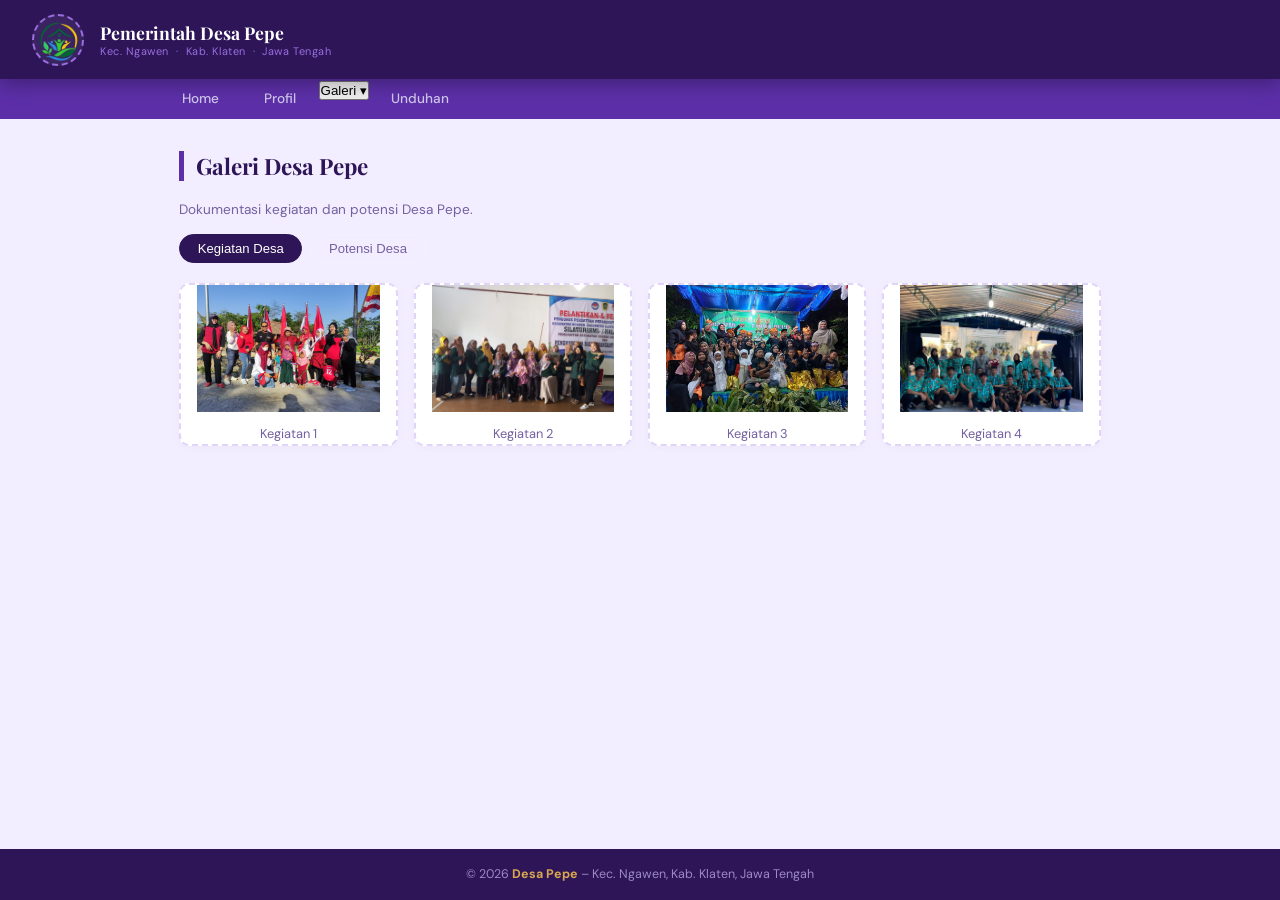
==== galeri.html @ d83a3ce6 "Enhance gallery page with dropdown and tab features Updated navigation and gallery functionality wit" ====
<!DOCTYPE html>
<html lang="id">
<head>
  <meta charset="UTF-8" />
  <meta name="viewport" content="width=device-width, initial-scale=1.0" />
  <title>Desa Pepe – Galeri</title>
  <link rel="stylesheet" href="style.css" />
  <style>
    nav li { position: relative; }

    /* Dropdown — toggle via JS, bukan pure hover */
    nav li .dropdown {
      display: none;
      position: absolute;
      top: 100%; left: 0;
      background: var(--dp);
      min-width: 180px;
      border-radius: 0 0 8px 8px;
      box-shadow: 0 8px 20px #0004;
      z-index: 200;
    }
    nav li.open .dropdown { display: block; }
    nav li .dropdown a {
      display: block;
      padding: 0.6rem 1.2rem;
      color: #cfc6ec;
      font-size: 0.82rem;
      border-bottom: 1px solid #ffffff10;
    }
    nav li .dropdown a:last-child { border-bottom: none; }
    nav li .dropdown a:hover { background: var(--mp); color: var(--gold); }

    /* Tab galeri */
    .gallery-tabs {
      display: flex;
      gap: 0.5rem;
      margin-bottom: 1.2rem;
    }
    .tab-btn {
      padding: 0.4rem 1.1rem;
      border-radius: 999px;
      border: 1px solid #ffffff20;
      background: transparent;
      color: var(--muted);
      font-size: 0.82rem;
      cursor: pointer;
      transition: background 0.2s, color 0.2s;
    }
    .tab-btn.active {
      background: var(--dp);
      color: #fff;
      border-color: var(--dp);
    }

    .section-panel { display: none; }
    .section-panel.active { display: block; }

    .gallery-item p {
      text-align: center;
      font-size: 0.8rem;
      color: var(--muted);
      padding: 0.4rem 0 0.2rem;
    }
  </style>
</head>
<body>

<header>
  <div class="logo-slot">
    <img src="aset/img/logo_desa_pepe png.png" alt="Logo Desa Pepe" class="logo">
  </div>
  <div class="header-text">
    <h1>Pemerintah Desa Pepe</h1>
    <p>Kec. Ngawen &nbsp;·&nbsp; Kab. Klaten &nbsp;·&nbsp; Jawa Tengah</p>
  </div>
</header>

<nav>
  <ul>
    <li><a href="index.html">Home</a></li>
    <li><a href="profil.html">Profil</a></li>
    <li id="nav-galeri">
      <!-- Pakai <button> agar bisa diklik, bukan hanya hover -->
      <button class="nav-toggle active" onclick="toggleNav('nav-galeri')">Galeri ▾</button>
      <div class="dropdown">
        <a href="galeri.html#kegiatan" onclick="switchTab('kegiatan')">Kegiatan Desa</a>
        <a href="galeri.html#potensi" onclick="switchTab('potensi')">Potensi Desa</a>
      </div>
    </li>
    <li><a href="unduhan.html">Unduhan</a></li>
  </ul>
</nav>

<main>
  <h2 class="sec-title">Galeri Desa Pepe</h2>
  <p style="font-size:0.85rem;color:var(--muted);margin-bottom:1rem;">
    Dokumentasi kegiatan dan potensi Desa Pepe.
  </p>

  <!-- Tab Switcher -->
  <div class="gallery-tabs">
    <button class="tab-btn active" id="btn-kegiatan" onclick="switchTab('kegiatan')">Kegiatan Desa</button>
    <button class="tab-btn" id="btn-potensi" onclick="switchTab('potensi')">Potensi Desa</button>
  </div>

  <!-- Panel Kegiatan -->
  <div class="section-panel active" id="panel-kegiatan">
    <div class="gallery-grid">
      <div class="gallery-item">
        <img src="aset/img/Kegiatan 1.jpeg" alt="Kegiatan 1">
        <p>Kegiatan 1</p>
      </div>
      <div class="gallery-item">
        <img src="aset/img/kegiatan 2.jpeg" alt="Kegiatan 2">
        <p>Kegiatan 2</p>
      </div>
      <div class="gallery-item">
        <img src="aset/img/kegiatan 3.jpeg" alt="Kegiatan 3">
        <p>Kegiatan 3</p>
      </div>
      <div class="gallery-item">
        <img src="aset/img/kegiatan 4.jpeg" alt="Kegiatan 4">
        <p>Kegiatan 4</p>
      </div>
    </div>
  </div>

  <!-- Panel Potensi -->
  <div class="section-panel" id="panel-potensi">
    <div class="gallery-grid">
      <div class="gallery-item">
        <img src="aset/img/potensi 1.jpg" alt="Potensi 1">
        <p>Potensi 1</p>
      </div>
      <div class="gallery-item">
        <img src="aset/img/potensi 2.jpeg" alt="Potensi 2">
        <p>Potensi 2</p>
      </div>
      <div class="gallery-item">
        <img src="aset/img/potensi 3.jpg" alt="Potensi 3">  <!-- tag ditutup dengan benar -->
        <p>Potensi 3</p>
      </div>
    </div>
  </div>
</main>

<footer>
  <p>&copy; <span id="year">2025</span> <strong>Desa Pepe</strong> – Kec. Ngawen, Kab. Klaten, Jawa Tengah</p>
</footer>

<div id="toast"></div>
<script src="main.js"></script>
<script>
  /* ── Dropdown nav toggle ── */
  function toggleNav(id) {
    const li = document.getElementById(id);
    const isOpen = li.classList.contains('open');
    // tutup semua dropdown dulu
    document.querySelectorAll('nav li.open').forEach(el => el.classList.remove('open'));
    if (!isOpen) li.classList.add('open');
  }

  // Tutup dropdown kalau klik di luar
  document.addEventListener('click', function(e) {
    if (!e.target.closest('nav li')) {
      document.querySelectorAll('nav li.open').forEach(el => el.classList.remove('open'));
    }
  });

  /* ── Tab switcher galeri ── */
  function switchTab(tab) {
    // Tutup dropdown setelah klik
    document.querySelectorAll('nav li.open').forEach(el => el.classList.remove('open'));

    ['kegiatan', 'potensi'].forEach(function(t) {
      document.getElementById('panel-' + t).classList.toggle('active', t === tab);
      document.getElementById('btn-' + t).classList.toggle('active', t === tab);
    });
  }

  // Baca hash URL saat halaman dibuka (#kegiatan atau #potensi)
  window.addEventListener('DOMContentLoaded', function() {
    const hash = window.location.hash.replace('#', '');
    if (hash === 'kegiatan' || hash === 'potensi') switchTab(hash);
  });
</script>
</body>
</html>
---- style.css ----
@import url('https://fonts.googleapis.com/css2?family=Playfair+Display:wght@600;700&family=DM+Sans:wght@300;400;500&display=swap');

:root {
  --dp: #2d1557;
  --mp: #5c2fa8;
  --lp: #9b6ee0;
  --pale: #f3eeff;
  --gold: #d9a84e;
  --white: #fff;
  --text: #1e1035;
  --muted: #7460a0;
  --border: #e0d4f7;
}

*, *::before, *::after { box-sizing: border-box; margin: 0; padding: 0; }
html { scroll-behavior: smooth; }

body {
  font-family: 'DM Sans', sans-serif;
  background: var(--pale);
  color: var(--text);
  min-height: 100vh;
  display: flex;
  flex-direction: column;
}

/* ── HEADER ── */
header {
  background: var(--dp);
  padding: 0.85rem 2rem;
  display: flex;
  align-items: center;
  gap: 1rem;
  box-shadow: 0 4px 20px #0005;
  position: sticky; top: 0; z-index: 100;
}

.logo-slot {
  width: 52px; height: 52px; flex-shrink: 0;
  border-radius: 50%;
  border: 2px dashed var(--lp);
  display: flex; align-items: center; justify-content: center;
  overflow: hidden;
  background: #ffffff10;
}
.logo-slot img  { width: 100%; height: 100%; object-fit: cover; border-radius: 50%; }
.logo-slot span { font-size: 0.5rem; color: var(--lp); text-align: center; line-height: 1.4; padding: 4px; }

.header-text h1 {
  font-family: 'Playfair Display', serif;
  color: var(--white);
  font-size: 1.1rem;
}
.header-text p {
  font-size: 0.68rem;
  color: var(--lp);
  letter-spacing: 0.05em;
}

/* ── NAV ── */
nav { background: var(--mp); }
nav ul { list-style: none; display: flex; max-width: 960px; margin: 0 auto; }
nav a {
  display: block;
  padding: 0.7rem 1.4rem;
  color: #cfc6ec;
  text-decoration: none;
  font-size: 0.85rem;
  font-weight: 500;
  transition: background .2s, color .2s;
}
nav a:hover, nav a.active {
  background: var(--dp);
  color: var(--gold);
}

/* ── MAIN ── */
main {
  max-width: 960px;
  margin: 2rem auto;
  padding: 0 1.2rem 3rem;
  flex: 1;
  width: 100%;
}

/* ── SECTION TITLE ── */
.sec-title {
  font-family: 'Playfair Display', serif;
  font-size: 1.4rem;
  color: var(--dp);
  border-left: 5px solid var(--mp);
  padding-left: 0.75rem;
  margin-bottom: 1.25rem;
}

/* ── HERO ── */
.hero {
  background: linear-gradient(135deg, var(--dp), var(--mp));
  border-radius: 16px;
  padding: 3rem 2rem;
  text-align: center;
  color: var(--white);
  margin-bottom: 2rem;
  position: relative;
  overflow: hidden;
}
.hero::before {
  content: '';
  position: absolute; inset: 0;
  background: repeating-linear-gradient(45deg, transparent, transparent 40px, #ffffff07 40px, #ffffff07 41px);
}
.hero .badge {
  display: inline-block;
  background: #ffffff18;
  border: 1px solid #ffffff28;
  border-radius: 20px;
  padding: .2rem .9rem;
  font-size: .72rem;
  letter-spacing: .08em;
  color: #d5caf0;
  margin-bottom: .8rem;
}
.hero h2 { font-family: 'Playfair Display', serif; font-size: 2rem; margin-bottom: .5rem; position: relative; }
.hero p  { font-size: .9rem; color: #d5caf0; max-width: 460px; margin: 0 auto; position: relative; }

/* ── CARDS ── */
.cards { display: grid; grid-template-columns: repeat(auto-fit, minmax(200px, 1fr)); gap: 1.1rem; }
.card {
  background: var(--white);
  border-radius: 12px;
  padding: 1.4rem 1.2rem;
  box-shadow: 0 2px 14px #5c2fa810;
  border-top: 4px solid var(--mp);
  transition: transform .2s, box-shadow .2s;
}
.card:hover { transform: translateY(-4px); box-shadow: 0 8px 28px #5c2fa825; }
.card .ico { font-size: 1.8rem; margin-bottom: .5rem; }
.card h3   { font-size: .95rem; color: var(--dp); margin-bottom: .3rem; }
.card p    { font-size: .82rem; color: var(--muted); line-height: 1.6; }

/* ── INFO TABLE ── */
.info-table {
  width: 100%;
  border-collapse: collapse;
  background: var(--white);
  border-radius: 12px;
  overflow: hidden;
  box-shadow: 0 2px 14px #5c2fa810;
  margin-bottom: 1.8rem;
}
.info-table td { padding: .75rem 1rem; font-size: .87rem; border-bottom: 1px solid var(--border); }
.info-table td:first-child { font-weight: 500; color: var(--mp); width: 38%; }
.info-table tr:last-child td { border-bottom: none; }
.info-table tr:hover td { background: #faf7ff; }

/* ── GALLERY ── */
.gallery-grid {
  display: grid;
  grid-template-columns: repeat(auto-fill, minmax(190px, 1fr));
  gap: 1rem;
}
.gallery-item {
  background: var(--white);
  border-radius: 10px;
  overflow: hidden;
  aspect-ratio: 4/3;
  display: flex; align-items: center; justify-content: center;
  flex-direction: column; gap: .4rem;
  color: var(--muted);
  font-size: .78rem;
  text-align: center;
  padding: 1rem;
  border: 2px dashed var(--border);
  box-shadow: 0 2px 10px #5c2fa80a;
  transition: border-color .2s;
}
.gallery-item:hover { border-color: var(--lp); }
.gallery-item img   { width: 100%; height: 100%; object-fit: cover; }
.gallery-item .gi-ico { font-size: 2rem; }

/* ── DOWNLOAD CARD ── */
.dl-card {
  background: var(--white);
  border-radius: 12px;
  padding: 1.4rem 1.5rem;
  display: flex;
  align-items: center;
  gap: 1.3rem;
  box-shadow: 0 2px 14px #5c2fa810;
  border-left: 5px solid var(--mp);
  margin-bottom: 1rem;
  transition: box-shadow .2s;
}
.dl-card:hover { box-shadow: 0 6px 24px #5c2fa820; }
.dl-card .dl-ico { font-size: 2.5rem; flex-shrink: 0; }
.dl-card h3 { font-size: .98rem; color: var(--dp); }
.dl-card p  { font-size: .8rem; color: var(--muted); margin: .2rem 0 .75rem; }

.btn-dl {
  display: inline-flex;
  align-items: center;
  gap: .4rem;
  background: var(--mp);
  color: var(--white);
  padding: .5rem 1.1rem;
  border-radius: 8px;
  font-size: .84rem;
  font-weight: 500;
  text-decoration: none;
  transition: background .2s, transform .15s, box-shadow .15s;
}
.btn-dl:hover {
  background: var(--dp);
  transform: translateY(-2px);
  box-shadow: 0 6px 18px #2d155750;
}

/* ── TOAST ── */
#toast {
  position: fixed; bottom: 1.4rem; right: 1.4rem;
  background: var(--dp); color: var(--white);
  padding: .75rem 1.2rem;
  border-radius: 10px;
  font-size: .84rem;
  box-shadow: 0 6px 22px #0004;
  opacity: 0; transform: translateY(16px);
  transition: opacity .4s, transform .4s;
  z-index: 999;
  pointer-events: none;
  max-width: 260px;
  border-left: 3px solid var(--gold);
}
#toast.show { opacity: 1; transform: translateY(0); }

/* ── FOOTER ── */
footer {
  background: var(--dp);
  color: #9d89c4;
  text-align: center;
  padding: 1.1rem;
  font-size: .78rem;
}
footer strong { color: var(--gold); }

/* ── RESPONSIVE ── */
@media (max-width: 600px) {
  header  { padding: .65rem 1rem; }
  .hero h2 { font-size: 1.45rem; }
  nav a   { padding: .65rem .9rem; font-size: .78rem; }
  main    { margin: 1rem auto; }
  .dl-card { flex-direction: column; text-align: center; }
}

/* ── LIGHTBOX (Galeri) ── */
#lightbox {
  display: none;
  position: fixed; inset: 0; z-index: 1000;
  background: #000000cc;
  align-items: center; justify-content: center;
}
#lightbox.open { display: flex; }
#lightbox img  { max-width: 90vw; max-height: 85vh; border-radius: 10px; box-shadow: 0 8px 40px #000a; }
#lb-close {
  position: fixed; top: 1.2rem; right: 1.5rem;
  color: #fff; font-size: 1.8rem; cursor: pointer;
  line-height: 1; user-select: none;
  transition: color .2s;
}
#lb-close:hover { color: var(--gold); }

/* ── PAGE FADE (diatur lewat JS) ── */
body { opacity: 0; }
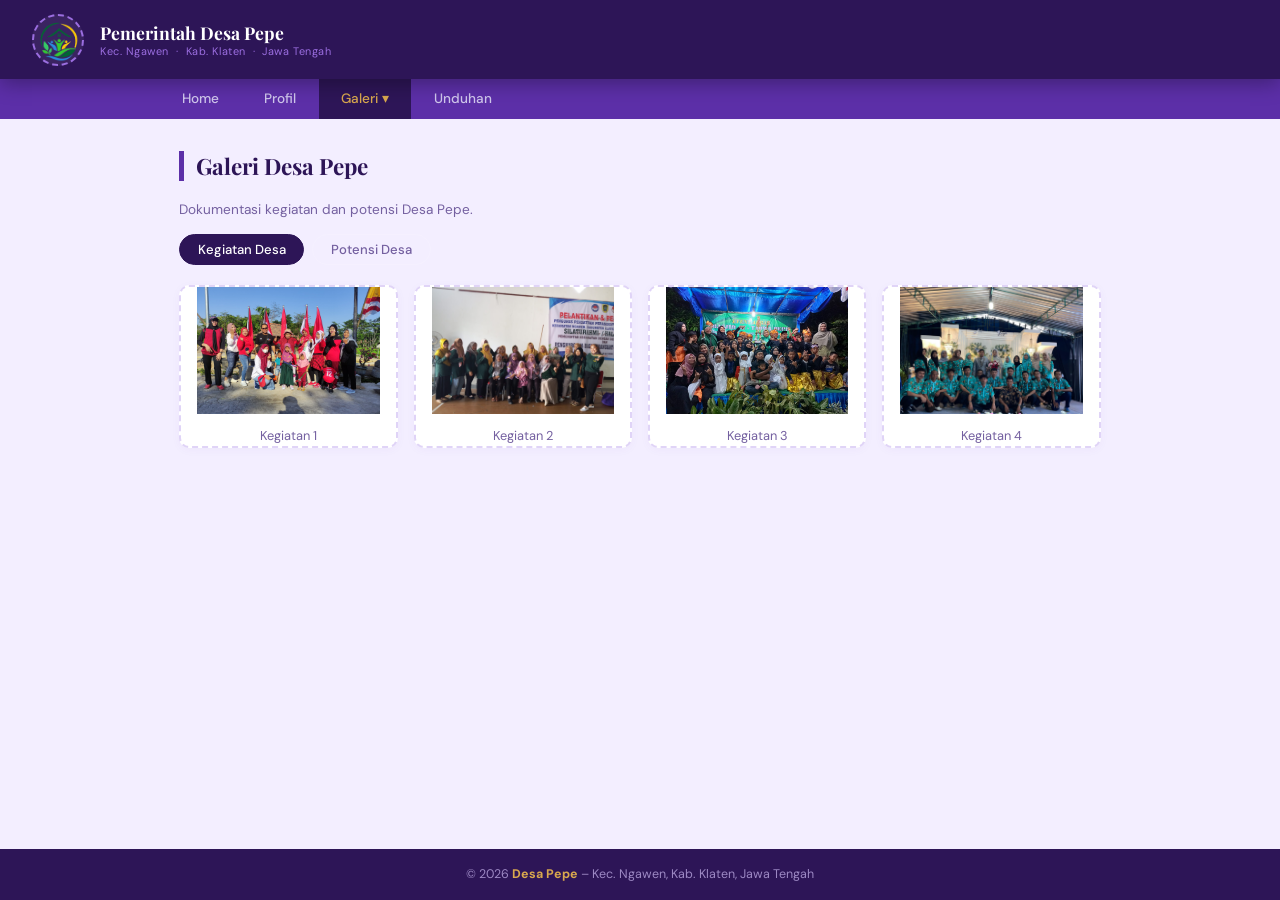
==== commit 019f001d: "Update galeri.html" ====
--- a/galeri.html
+++ b/galeri.html
@@ -107,19 +107,19 @@
   <div class="section-panel active" id="panel-kegiatan">
     <div class="gallery-grid">
       <div class="gallery-item">
-        <img src="aset/img/Kegiatan 1.jpeg" alt="Kegiatan 1">
+        <img src="aset/img/Kegiatan 1.jpeg" alt="Kegiatan-1">
         <p>Kegiatan 1</p>
       </div>
       <div class="gallery-item">
-        <img src="aset/img/kegiatan 2.jpeg" alt="Kegiatan 2">
+        <img src="aset/img/kegiatan 2.jpeg" alt="Kegiatan-2">
         <p>Kegiatan 2</p>
       </div>
       <div class="gallery-item">
-        <img src="aset/img/kegiatan 3.jpeg" alt="Kegiatan 3">
+        <img src="aset/img/kegiatan 3.jpeg" alt="Kegiatan-3">
         <p>Kegiatan 3</p>
       </div>
       <div class="gallery-item">
-        <img src="aset/img/kegiatan 4.jpeg" alt="Kegiatan 4">
+        <img src="aset/img/kegiatan 4.jpeg" alt="Kegiatan-4">
         <p>Kegiatan 4</p>
       </div>
     </div>
@@ -129,15 +129,15 @@
   <div class="section-panel" id="panel-potensi">
     <div class="gallery-grid">
       <div class="gallery-item">
-        <img src="aset/img/potensi 1.jpg" alt="Potensi 1">
+        <img src="aset/img/potensi 1.jpg" alt="Potensi-1">
         <p>Potensi 1</p>
       </div>
       <div class="gallery-item">
-        <img src="aset/img/potensi 2.jpeg" alt="Potensi 2">
+        <img src="aset/img/potensi 2.jpeg" alt="Potensi-2">
         <p>Potensi 2</p>
       </div>
       <div class="gallery-item">
-        <img src="aset/img/potensi 3.jpg" alt="Potensi 3">  <!-- tag ditutup dengan benar -->
+        <img src="aset/img/potensi 3.jpg" alt="Potensi-3">  <!-- tag ditutup dengan benar -->
         <p>Potensi 3</p>
       </div>
     </div>
--- a/style.css
+++ b/style.css
@@ -60,19 +60,55 @@
 /* ── NAV ── */
 nav { background: var(--mp); }
 nav ul { list-style: none; display: flex; max-width: 960px; margin: 0 auto; }
-nav a {
+
+nav a,
+nav .nav-toggle {
   display: block;
   padding: 0.7rem 1.4rem;
   color: #cfc6ec;
   text-decoration: none;
   font-size: 0.85rem;
   font-weight: 500;
+  font-family: 'DM Sans', sans-serif;
   transition: background .2s, color .2s;
-}
-nav a:hover, nav a.active {
+  /* Reset style bawaan browser untuk <button> */
+  background: none;
+  border: none;
+  cursor: pointer;
+  line-height: normal;
+  -webkit-appearance: none;
+  appearance: none;
+}
+nav a:hover, nav a.active,
+nav .nav-toggle:hover, nav .nav-toggle.active {
   background: var(--dp);
   color: var(--gold);
 }
+nav .nav-toggle:focus { outline: none; }
+
+/* ── DROPDOWN NAV ── */
+nav li { position: relative; }
+nav li .dropdown {
+  display: none;
+  position: absolute;
+  top: 100%; left: 0;
+  background: var(--dp);
+  min-width: 180px;
+  border-radius: 0 0 8px 8px;
+  box-shadow: 0 8px 20px #0004;
+  z-index: 200;
+}
+nav li.open .dropdown { display: block; }
+nav li .dropdown a {
+  display: block;
+  padding: 0.6rem 1.2rem;
+  color: #cfc6ec;
+  font-size: 0.82rem;
+  border-bottom: 1px solid #ffffff10;
+  background: none;
+}
+nav li .dropdown a:last-child { border-bottom: none; }
+nav li .dropdown a:hover { background: var(--mp); color: var(--gold); }
 
 /* ── MAIN ── */
 main {
@@ -177,6 +213,39 @@
 .gallery-item:hover { border-color: var(--lp); }
 .gallery-item img   { width: 100%; height: 100%; object-fit: cover; }
 .gallery-item .gi-ico { font-size: 2rem; }
+.gallery-item p {
+  text-align: center;
+  font-size: 0.8rem;
+  color: var(--muted);
+  padding: 0.4rem 0 0.2rem;
+}
+
+/* ── TAB GALERI ── */
+.gallery-tabs {
+  display: flex;
+  gap: 0.5rem;
+  margin-bottom: 1.2rem;
+}
+.tab-btn {
+  padding: 0.4rem 1.1rem;
+  border-radius: 999px;
+  border: 1px solid var(--border);
+  background: transparent;
+  color: var(--muted);
+  font-family: 'DM Sans', sans-serif;
+  font-size: 0.82rem;
+  font-weight: 500;
+  cursor: pointer;
+  transition: background .2s, color .2s, border-color .2s;
+}
+.tab-btn:hover { border-color: var(--lp); color: var(--mp); }
+.tab-btn.active {
+  background: var(--mp);
+  color: var(--white);
+  border-color: var(--mp);
+}
+.section-panel { display: none; }
+.section-panel.active { display: block; }
 
 /* ── DOWNLOAD CARD ── */
 .dl-card {
@@ -246,7 +315,7 @@
 @media (max-width: 600px) {
   header  { padding: .65rem 1rem; }
   .hero h2 { font-size: 1.45rem; }
-  nav a   { padding: .65rem .9rem; font-size: .78rem; }
+  nav a, nav .nav-toggle { padding: .65rem .9rem; font-size: .78rem; }
   main    { margin: 1rem auto; }
   .dl-card { flex-direction: column; text-align: center; }
 }
@@ -268,5 +337,5 @@
 }
 #lb-close:hover { color: var(--gold); }
 
-/* ── PAGE FADE (diatur lewat JS) ── */
-body { opacity: 0; }+/* ── PAGE FADE ── */
+body { opacity: 0; }
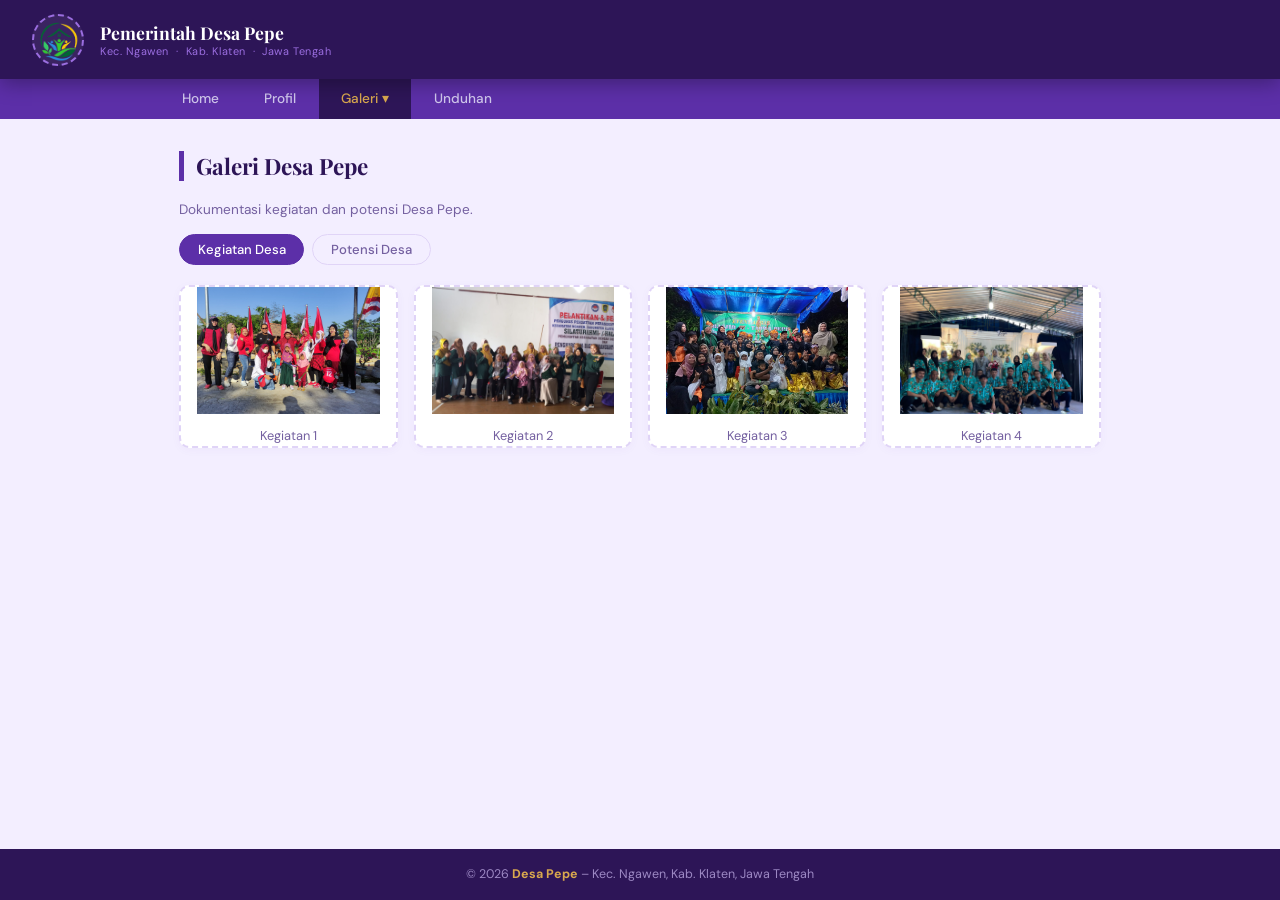
==== commit e7ce6c81: "Update galeri.html" ====
--- a/galeri.html
+++ b/galeri.html
@@ -5,63 +5,6 @@
   <meta name="viewport" content="width=device-width, initial-scale=1.0" />
   <title>Desa Pepe – Galeri</title>
   <link rel="stylesheet" href="style.css" />
-  <style>
-    nav li { position: relative; }
-
-    /* Dropdown — toggle via JS, bukan pure hover */
-    nav li .dropdown {
-      display: none;
-      position: absolute;
-      top: 100%; left: 0;
-      background: var(--dp);
-      min-width: 180px;
-      border-radius: 0 0 8px 8px;
-      box-shadow: 0 8px 20px #0004;
-      z-index: 200;
-    }
-    nav li.open .dropdown { display: block; }
-    nav li .dropdown a {
-      display: block;
-      padding: 0.6rem 1.2rem;
-      color: #cfc6ec;
-      font-size: 0.82rem;
-      border-bottom: 1px solid #ffffff10;
-    }
-    nav li .dropdown a:last-child { border-bottom: none; }
-    nav li .dropdown a:hover { background: var(--mp); color: var(--gold); }
-
-    /* Tab galeri */
-    .gallery-tabs {
-      display: flex;
-      gap: 0.5rem;
-      margin-bottom: 1.2rem;
-    }
-    .tab-btn {
-      padding: 0.4rem 1.1rem;
-      border-radius: 999px;
-      border: 1px solid #ffffff20;
-      background: transparent;
-      color: var(--muted);
-      font-size: 0.82rem;
-      cursor: pointer;
-      transition: background 0.2s, color 0.2s;
-    }
-    .tab-btn.active {
-      background: var(--dp);
-      color: #fff;
-      border-color: var(--dp);
-    }
-
-    .section-panel { display: none; }
-    .section-panel.active { display: block; }
-
-    .gallery-item p {
-      text-align: center;
-      font-size: 0.8rem;
-      color: var(--muted);
-      padding: 0.4rem 0 0.2rem;
-    }
-  </style>
 </head>
 <body>
 
@@ -80,11 +23,10 @@
     <li><a href="index.html">Home</a></li>
     <li><a href="profil.html">Profil</a></li>
     <li id="nav-galeri">
-      <!-- Pakai <button> agar bisa diklik, bukan hanya hover -->
-      <button class="nav-toggle active" onclick="toggleNav('nav-galeri')">Galeri ▾</button>
+      <a href="#" class="active" onclick="toggleNav('nav-galeri'); return false;">Galeri ▾</a>
       <div class="dropdown">
-        <a href="galeri.html#kegiatan" onclick="switchTab('kegiatan')">Kegiatan Desa</a>
-        <a href="galeri.html#potensi" onclick="switchTab('potensi')">Potensi Desa</a>
+        <a href="#" onclick="switchTab('kegiatan'); return false;">Kegiatan Desa</a>
+        <a href="#" onclick="switchTab('potensi'); return false;">Potensi Desa</a>
       </div>
     </li>
     <li><a href="unduhan.html">Unduhan</a></li>
@@ -97,7 +39,6 @@
     Dokumentasi kegiatan dan potensi Desa Pepe.
   </p>
 
-  <!-- Tab Switcher -->
   <div class="gallery-tabs">
     <button class="tab-btn active" id="btn-kegiatan" onclick="switchTab('kegiatan')">Kegiatan Desa</button>
     <button class="tab-btn" id="btn-potensi" onclick="switchTab('potensi')">Potensi Desa</button>
@@ -107,19 +48,19 @@
   <div class="section-panel active" id="panel-kegiatan">
     <div class="gallery-grid">
       <div class="gallery-item">
-        <img src="aset/img/Kegiatan 1.jpeg" alt="Kegiatan-1">
+        <img src="aset/img/Kegiatan%201.jpeg" alt="Kegiatan 1">
         <p>Kegiatan 1</p>
       </div>
       <div class="gallery-item">
-        <img src="aset/img/kegiatan 2.jpeg" alt="Kegiatan-2">
+        <img src="aset/img/kegiatan%202.jpeg" alt="Kegiatan 2">
         <p>Kegiatan 2</p>
       </div>
       <div class="gallery-item">
-        <img src="aset/img/kegiatan 3.jpeg" alt="Kegiatan-3">
+        <img src="aset/img/kegiatan%203.jpeg" alt="Kegiatan 3">
         <p>Kegiatan 3</p>
       </div>
       <div class="gallery-item">
-        <img src="aset/img/kegiatan 4.jpeg" alt="Kegiatan-4">
+        <img src="aset/img/kegiatan%204.jpeg" alt="Kegiatan 4">
         <p>Kegiatan 4</p>
       </div>
     </div>
@@ -129,15 +70,15 @@
   <div class="section-panel" id="panel-potensi">
     <div class="gallery-grid">
       <div class="gallery-item">
-        <img src="aset/img/potensi 1.jpg" alt="Potensi-1">
+        <img src="aset/img/potensi%201.jpg" alt="Potensi 1">
         <p>Potensi 1</p>
       </div>
       <div class="gallery-item">
-        <img src="aset/img/potensi 2.jpeg" alt="Potensi-2">
+        <img src="aset/img/potensi%202.jpeg" alt="Potensi 2">
         <p>Potensi 2</p>
       </div>
       <div class="gallery-item">
-        <img src="aset/img/potensi 3.jpg" alt="Potensi-3">  <!-- tag ditutup dengan benar -->
+        <img src="aset/img/potensi%203.jpg" alt="Potensi 3">
         <p>Potensi 3</p>
       </div>
     </div>
@@ -151,34 +92,27 @@
 <div id="toast"></div>
 <script src="main.js"></script>
 <script>
-  /* ── Dropdown nav toggle ── */
   function toggleNav(id) {
     const li = document.getElementById(id);
     const isOpen = li.classList.contains('open');
-    // tutup semua dropdown dulu
     document.querySelectorAll('nav li.open').forEach(el => el.classList.remove('open'));
     if (!isOpen) li.classList.add('open');
   }
 
-  // Tutup dropdown kalau klik di luar
   document.addEventListener('click', function(e) {
     if (!e.target.closest('nav li')) {
       document.querySelectorAll('nav li.open').forEach(el => el.classList.remove('open'));
     }
   });
 
-  /* ── Tab switcher galeri ── */
   function switchTab(tab) {
-    // Tutup dropdown setelah klik
     document.querySelectorAll('nav li.open').forEach(el => el.classList.remove('open'));
-
     ['kegiatan', 'potensi'].forEach(function(t) {
       document.getElementById('panel-' + t).classList.toggle('active', t === tab);
       document.getElementById('btn-' + t).classList.toggle('active', t === tab);
     });
   }
 
-  // Baca hash URL saat halaman dibuka (#kegiatan atau #potensi)
   window.addEventListener('DOMContentLoaded', function() {
     const hash = window.location.hash.replace('#', '');
     if (hash === 'kegiatan' || hash === 'potensi') switchTab(hash);
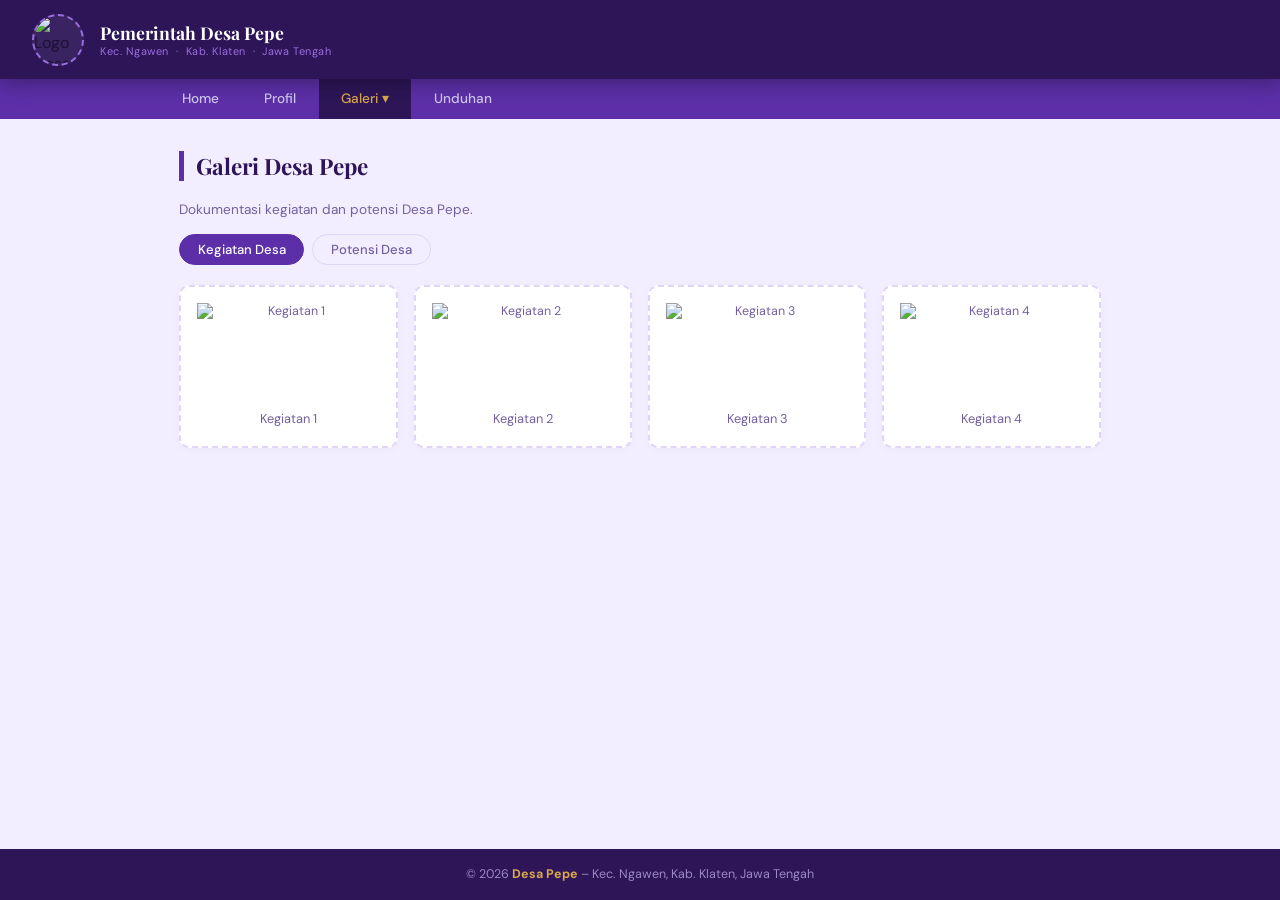
==== commit 255e2791: "Update galeri.html" ====
--- a/galeri.html
+++ b/galeri.html
@@ -10,7 +10,7 @@
 
 <header>
   <div class="logo-slot">
-    <img src="aset/img/logo_desa_pepe png.png" alt="Logo Desa Pepe" class="logo">
+    <img src="aset/img/logo_desa_pepe pn..." alt="Logo Desa Pepe" class="logo">
   </div>
   <div class="header-text">
     <h1>Pemerintah Desa Pepe</h1>
@@ -48,19 +48,19 @@
   <div class="section-panel active" id="panel-kegiatan">
     <div class="gallery-grid">
       <div class="gallery-item">
-        <img src="aset/img/Kegiatan%201.jpeg" alt="Kegiatan 1">
+        <img src="aset/img/Kegiatan-1.jpeg" alt="Kegiatan 1">
         <p>Kegiatan 1</p>
       </div>
       <div class="gallery-item">
-        <img src="aset/img/kegiatan%202.jpeg" alt="Kegiatan 2">
+        <img src="aset/img/kegiatan-2.jpeg" alt="Kegiatan 2">
         <p>Kegiatan 2</p>
       </div>
       <div class="gallery-item">
-        <img src="aset/img/kegiatan%203.jpeg" alt="Kegiatan 3">
+        <img src="aset/img/kegiatan-3.jpeg" alt="Kegiatan 3">
         <p>Kegiatan 3</p>
       </div>
       <div class="gallery-item">
-        <img src="aset/img/kegiatan%204.jpeg" alt="Kegiatan 4">
+        <img src="aset/img/kegiatan-4.jpeg" alt="Kegiatan 4">
         <p>Kegiatan 4</p>
       </div>
     </div>
@@ -70,15 +70,15 @@
   <div class="section-panel" id="panel-potensi">
     <div class="gallery-grid">
       <div class="gallery-item">
-        <img src="aset/img/potensi%201.jpg" alt="Potensi 1">
+        <img src="aset/img/potensi-1.jpg" alt="Potensi 1">
         <p>Potensi 1</p>
       </div>
       <div class="gallery-item">
-        <img src="aset/img/potensi%202.jpeg" alt="Potensi 2">
+        <img src="aset/img/potensi-2.jpeg" alt="Potensi 2">
         <p>Potensi 2</p>
       </div>
       <div class="gallery-item">
-        <img src="aset/img/potensi%203.jpg" alt="Potensi 3">
+        <img src="aset/img/potensi-3.jpg" alt="Potensi 3">
         <p>Potensi 3</p>
       </div>
     </div>
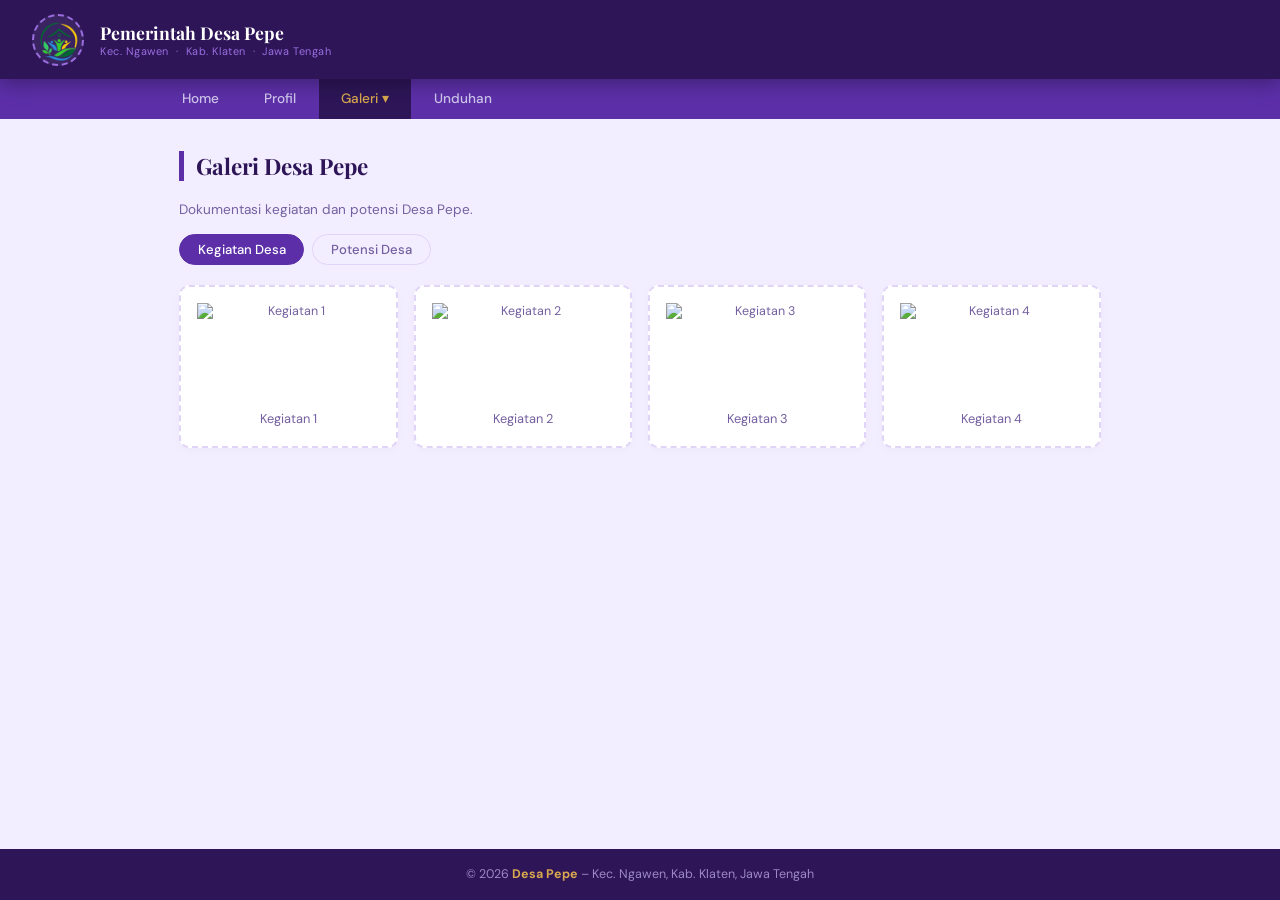
==== commit e3872c5b: "Update galeri.html" ====
--- a/galeri.html
+++ b/galeri.html
@@ -10,7 +10,7 @@
 
 <header>
   <div class="logo-slot">
-    <img src="aset/img/logo_desa_pepe pn..." alt="Logo Desa Pepe" class="logo">
+    <img src="aset/img/logo_desa_pepe png.png" alt="Logo Desa Pepe" class="logo">
   </div>
   <div class="header-text">
     <h1>Pemerintah Desa Pepe</h1>
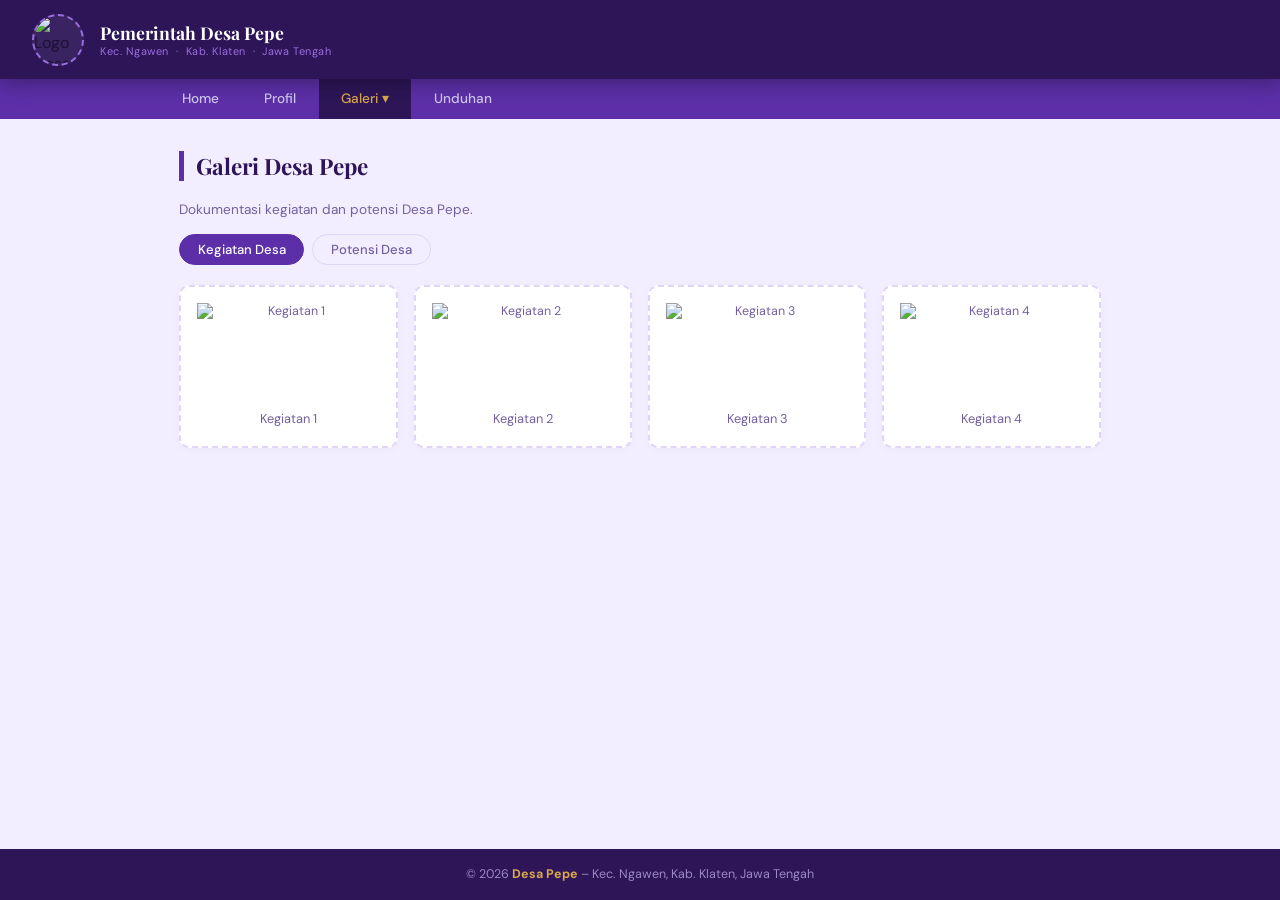
==== commit 8efd991d: "Update galeri.html" ====
--- a/galeri.html
+++ b/galeri.html
@@ -10,7 +10,7 @@
 
 <header>
   <div class="logo-slot">
-    <img src="aset/img/logo_desa_pepe png.png" alt="Logo Desa Pepe" class="logo">
+    <img src="aset/img/logo_desa_pepe_png.png" alt="Logo Desa Pepe" class="logo">
   </div>
   <div class="header-text">
     <h1>Pemerintah Desa Pepe</h1>
